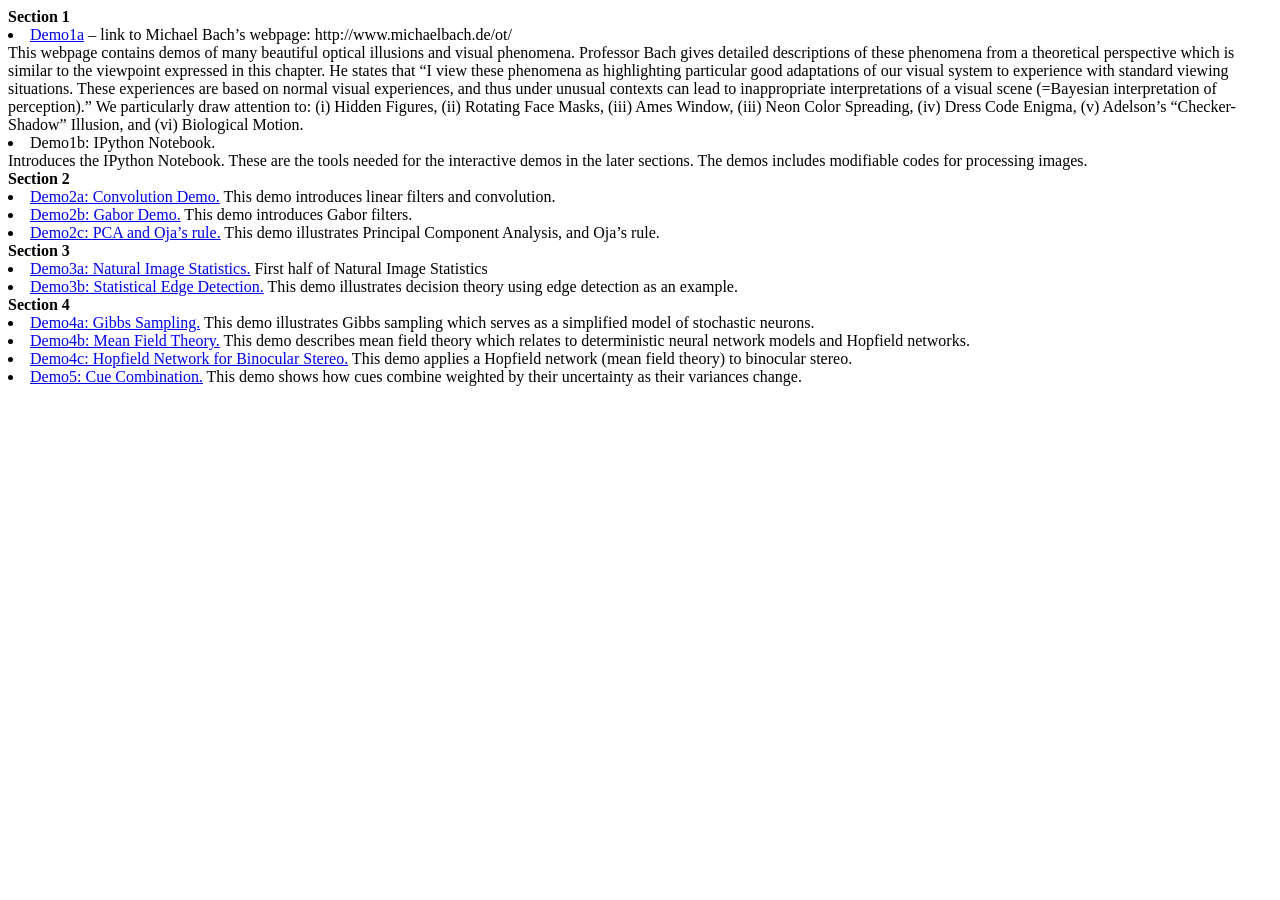
==== index.html @ de32b1a3 "Update publish script." ====
<!DOCTYPE html>
<html>
<head>
	<meta name="viewport" content="width=device-width, initial-scale=1">
	<link rel="stylesheet" href="data/other/blog.css">
	<script src="https://code.jquery.com/jquery-1.11.2.min.js"></script>
	<script src="https://maxcdn.bootstrapcdn.com/bootstrap/3.3.4/js/bootstrap.min.js"></script>
	<script src='https://cdn.mathjax.org/mathjax/latest/MathJax.js?config=TeX-AMS-MML_HTMLorMML'></script>
	<script src='data/other/blog.js'></script>
</head>
<body class="container">
	<article>
		<section>
			<b>Section 1</b>
			<li><a href="http://www.michaelbach.de/ot/">Demo1a</a> – link to Michael Bach’s webpage: http://www.michaelbach.de/ot/</li>

			This webpage contains demos of many beautiful optical illusions and visual phenomena.  Professor Bach gives detailed descriptions of these phenomena from a theoretical perspective which is similar to the viewpoint expressed in this chapter. He states that “I view these phenomena as highlighting particular good adaptations of our visual system to experience with standard viewing situations. These experiences are based on normal visual experiences, and thus under unusual contexts can lead to inappropriate interpretations of a visual scene (=Bayesian interpretation of perception).” We particularly draw attention to:  (i) Hidden Figures, (ii) Rotating Face Masks, (iii) Ames Window, (iii) Neon Color Spreading, (iv) Dress Code Enigma, (v) Adelson’s “Checker-Shadow” Illusion, and (vi) Biological Motion.  

			<li>Demo1b: IPython Notebook.</li>
			Introduces the IPython Notebook. These are the tools needed for the interactive demos in the later sections. The demos includes modifiable codes for processing images.
		</section>
		<section>
			<b>Section 2</b>
			<li>
				<a href="html/2a.Convolution.html">Demo2a: Convolution Demo.</a> 
				This demo introduces linear filters and convolution. 
			</li>
			<li>
				<a href="html/2b.Gabor.html">Demo2b: Gabor Demo.</a> 
				This demo introduces Gabor filters. 
			</li>
			<li>
				<a href="html/2c.PCA and Oja rule.html">Demo2c: PCA and Oja’s rule.</a> 
				This demo illustrates  Principal Component Analysis, and Oja’s rule.
			</li>
		</section>

		<section>
			<b>Section 3</b>
			<li>
				<a href="html/3a.Natural Image Statistics.html">Demo3a: Natural Image Statistics.</a> 
				First half of Natural Image Statistics
			</li>
			<li>
				<a href="html/3b.Statistical Edge Detection.html">Demo3b: Statistical Edge Detection.</a> 
				This demo illustrates decision theory using edge detection as an example.
			</li>
		</section>

		<section>
			<b>Section 4</b>
			<li>
				<a href="html/4a.Gibbs Sampling.html">Demo4a: Gibbs Sampling.</a> 
				This demo illustrates Gibbs sampling which serves as a simplified model of stochastic neurons.
			</li>
			<li>
				<a href="html/4b.Mean Field Theory.html">Demo4b: Mean Field Theory.</a> 
				This demo describes mean field theory which relates to deterministic neural network models and Hopfield networks.
			</li>
			<li>
				<a href="html/4c.Hopfield Network for Binocular Stereo.html">Demo4c: Hopfield Network for Binocular Stereo.</a>  
				This demo applies a Hopfield network (mean field theory) to binocular stereo.
			</li>
		</section>

		<section>
			<li>
				<a href="html/5.Cue Combination.html">Demo5: Cue Combination.</a> 
				This demo shows how cues combine weighted by their uncertainty as their variances change.</li>
		</section>
	</article>
</body>
</html>
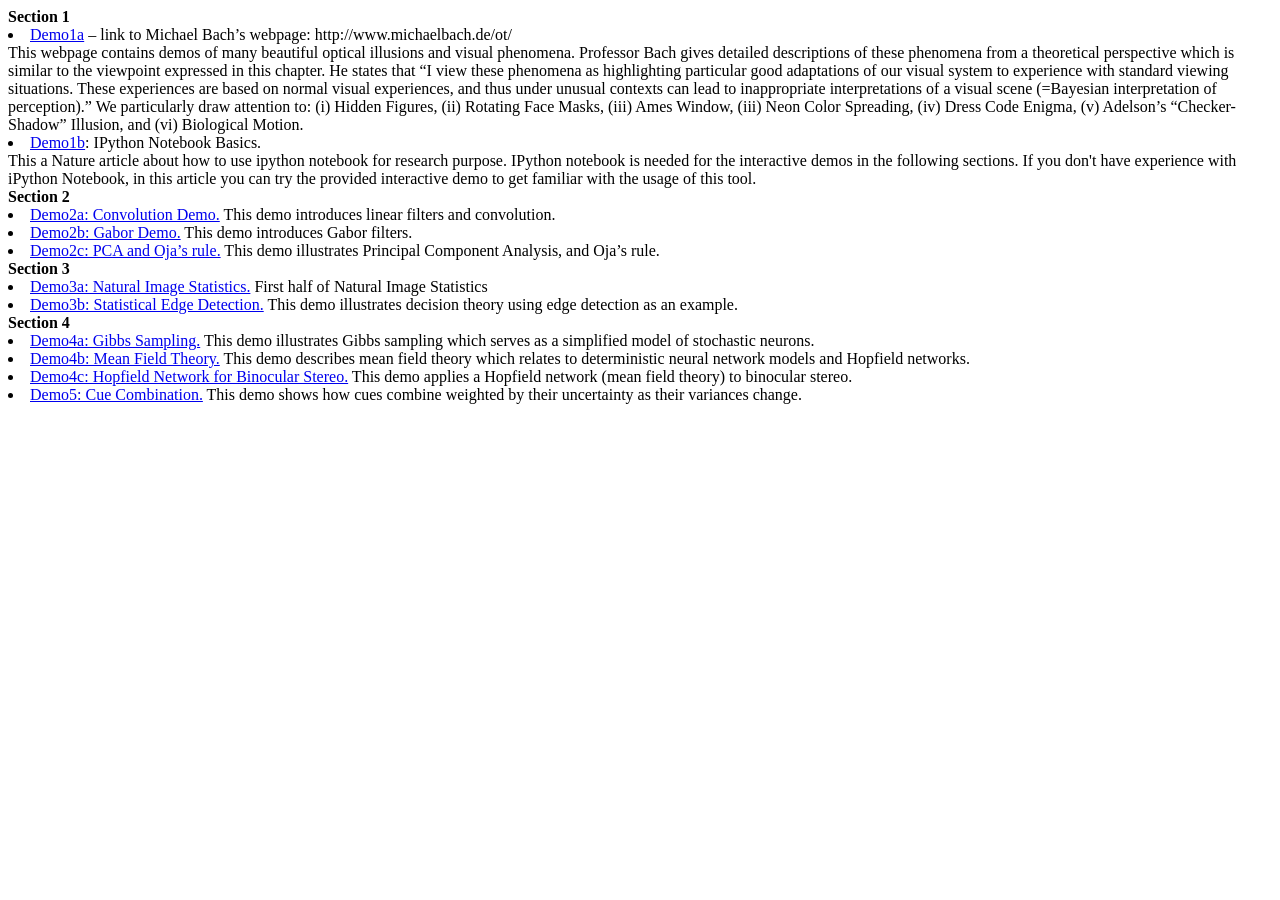
==== commit 2c7073bf: "Minor update of text." ====
--- a/index.html
+++ b/index.html
@@ -16,8 +16,8 @@
 
 			This webpage contains demos of many beautiful optical illusions and visual phenomena.  Professor Bach gives detailed descriptions of these phenomena from a theoretical perspective which is similar to the viewpoint expressed in this chapter. He states that “I view these phenomena as highlighting particular good adaptations of our visual system to experience with standard viewing situations. These experiences are based on normal visual experiences, and thus under unusual contexts can lead to inappropriate interpretations of a visual scene (=Bayesian interpretation of perception).” We particularly draw attention to:  (i) Hidden Figures, (ii) Rotating Face Masks, (iii) Ames Window, (iii) Neon Color Spreading, (iv) Dress Code Enigma, (v) Adelson’s “Checker-Shadow” Illusion, and (vi) Biological Motion.  
 
-			<li>Demo1b: IPython Notebook.</li>
-			Introduces the IPython Notebook. These are the tools needed for the interactive demos in the later sections. The demos includes modifiable codes for processing images.
+			<li><a href="http://www.nature.com/news/interactive-notebooks-sharing-the-code-1.16261">Demo1b</a>: IPython Notebook Basics.</li>
+			This a Nature article about how to use ipython notebook for research purpose. IPython notebook is needed for the interactive demos in the following sections. If you don't have experience with iPython Notebook, in this article you can try the provided interactive demo to get familiar with the usage of this tool.
 		</section>
 		<section>
 			<b>Section 2</b>
